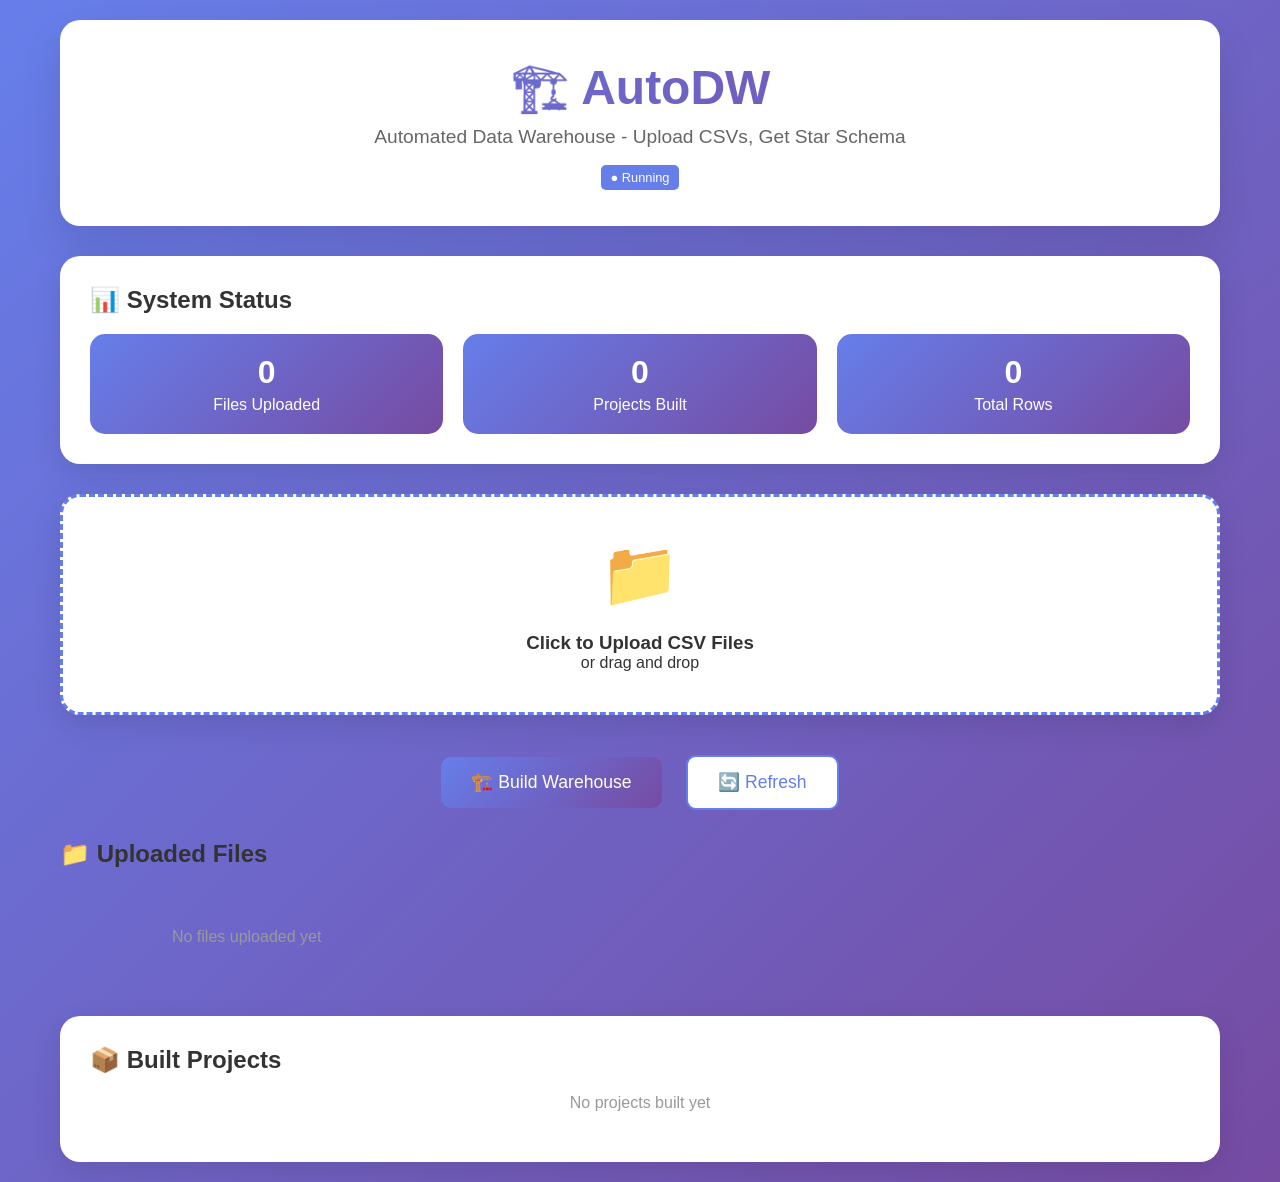
==== templates/index.html @ 8c2c4b1c "local changes" ====
<!DOCTYPE html>
<html lang="en">
<head>
    <meta charset="UTF-8">
    <meta name="viewport" content="width=device-width, initial-scale=1.0">
    <title>AutoDW - Automated Data Warehouse</title>
    <link rel="stylesheet" href="/static/css/styles.css">
</head>
<body>
    <div class="container">
        <div class="header">
            <h1>🏗️ AutoDW</h1>
            <p>Automated Data Warehouse - Upload CSVs, Get Star Schema</p>
            <div style="margin-top: 20px;">
                <span class="badge" id="status-badge">● Running</span>
            </div>
        </div>
        
        <div class="status">
            <h2>📊 System Status</h2>
            <div class="status-grid">
                <div class="status-card">
                    <h3 id="file-count">0</h3>
                    <p>Files Uploaded</p>
                </div>
                <div class="status-card">
                    <h3 id="project-count">0</h3>
                    <p>Projects Built</p>
                </div>
                <div class="status-card">
                    <h3 id="total-rows">0</h3>
                    <p>Total Rows</p>
                </div>
            </div>
        </div>
        
        <div class="upload-area" onclick="document.getElementById('file-input').click()">
            <div class="upload-icon">📁</div>
            <h3>Click to Upload CSV Files</h3>
            <p>or drag and drop</p>
            <input type="file" id="file-input" accept=".csv" multiple onchange="uploadFiles(this.files)">
        </div>
        
        <div style="text-align: center; margin: 20px 0;">
            <button class="btn" onclick="buildWarehouse()">
                🏗️ Build Warehouse
            </button>
            <button class="btn btn-secondary" onclick="refreshData()">
                🔄 Refresh
            </button>
        </div>
        
        <div id="files-section">
            <h2>📁 Uploaded Files</h2>
            <div class="files-grid" id="files-grid">
                <div style="text-align: center; padding: 40px; color: #999;">
                    No files uploaded yet
                </div>
            </div>
        </div>
        
        <div class="projects-list" id="projects-section">
            <h2>📦 Built Projects</h2>
            <div id="projects-list">
                <div style="text-align: center; padding: 20px; color: #999;">
                    No projects built yet
                </div>
            </div>
        </div>
    </div>
    
    <div class="toast" id="toast"></div>
    
    <script src="/static/js/script.js"></script>
</body>
</html>
---- static/css/styles.css ----
* {
    margin: 0;
    padding: 0;
    box-sizing: border-box;
}

body {
    font-family: -apple-system, BlinkMacSystemFont, 'Segoe UI', Roboto, Oxygen, Ubuntu, sans-serif;
    background: linear-gradient(135deg, #667eea 0%, #764ba2 100%);
    min-height: 100vh;
    color: #333;
}

.container {
    max-width: 1200px;
    margin: 0 auto;
    padding: 20px;
}

.header {
    background: white;
    border-radius: 20px;
    padding: 40px;
    margin-bottom: 30px;
    box-shadow: 0 20px 40px rgba(0,0,0,0.1);
    text-align: center;
}

.header h1 {
    font-size: 3em;
    background: linear-gradient(135deg, #667eea 0%, #764ba2 100%);
    -webkit-background-clip: text;
    background-clip: text;
    -webkit-text-fill-color: transparent;
    margin-bottom: 10px;
}

.header p {
    color: #666;
    font-size: 1.2em;
}

.status {
    background: white;
    border-radius: 20px;
    padding: 30px;
    margin-bottom: 30px;
    box-shadow: 0 10px 30px rgba(0,0,0,0.1);
}

.status-grid {
    display: grid;
    grid-template-columns: repeat(auto-fit, minmax(200px, 1fr));
    gap: 20px;
    margin-top: 20px;
}

.status-card {
    background: linear-gradient(135deg, #667eea 0%, #764ba2 100%);
    color: white;
    padding: 20px;
    border-radius: 15px;
    text-align: center;
}

.status-card h3 {
    font-size: 2em;
    margin-bottom: 5px;
}

.upload-area {
    background: white;
    border-radius: 20px;
    padding: 40px;
    margin-bottom: 30px;
    box-shadow: 0 10px 30px rgba(0,0,0,0.1);
    text-align: center;
    border: 3px dashed #667eea;
    cursor: pointer;
    transition: all 0.3s;
}

.upload-area:hover {
    background: #f8f9ff;
    transform: translateY(-2px);
}

.upload-area input {
    display: none;
}

.upload-icon {
    font-size: 4em;
    margin-bottom: 20px;
    color: #667eea;
}

.btn {
    background: linear-gradient(135deg, #667eea 0%, #764ba2 100%);
    color: white;
    border: none;
    padding: 15px 30px;
    border-radius: 10px;
    font-size: 1.1em;
    cursor: pointer;
    transition: all 0.3s;
    text-decoration: none;
    display: inline-block;
    margin: 10px;
}

.btn:hover {
    transform: translateY(-2px);
    box-shadow: 0 10px 20px rgba(102, 126, 234, 0.3);
}

.btn-secondary {
    background: white;
    color: #667eea;
    border: 2px solid #667eea;
}

.files-grid {
    display: grid;
    grid-template-columns: repeat(auto-fill, minmax(300px, 1fr));
    gap: 20px;
    margin-top: 20px;
}

.file-card {
    background: white;
    border-radius: 15px;
    padding: 20px;
    box-shadow: 0 5px 15px rgba(0,0,0,0.1);
    transition: all 0.3s;
}

.file-card:hover {
    transform: translateY(-2px);
    box-shadow: 0 10px 25px rgba(0,0,0,0.15);
}

.file-icon {
    font-size: 2em;
    margin-bottom: 10px;
    color: #667eea;
}

.file-name {
    font-weight: bold;
    margin-bottom: 5px;
    word-break: break-all;
}

.file-meta {
    color: #666;
    font-size: 0.9em;
}

.toast {
    position: fixed;
    bottom: 20px;
    right: 20px;
    background: white;
    padding: 15px 25px;
    border-radius: 10px;
    box-shadow: 0 10px 30px rgba(0,0,0,0.2);
    display: none;
    animation: slideIn 0.3s;
    z-index: 1000;
}

@keyframes slideIn {
    from {
        transform: translateX(100%);
        opacity: 0;
    }
    to {
        transform: translateX(0);
        opacity: 1;
    }
}

.loading {
    display: inline-block;
    width: 20px;
    height: 20px;
    border: 3px solid #f3f3f3;
    border-top: 3px solid #667eea;
    border-radius: 50%;
    animation: spin 1s linear infinite;
}

@keyframes spin {
    0% { transform: rotate(0deg); }
    100% { transform: rotate(360deg); }
}

.projects-list {
    background: white;
    border-radius: 20px;
    padding: 30px;
    margin-top: 30px;
    box-shadow: 0 10px 30px rgba(0,0,0,0.1);
}

.project-item {
    display: flex;
    justify-content: space-between;
    align-items: center;
    padding: 15px;
    border-bottom: 1px solid #eee;
}

.project-item:last-child {
    border-bottom: none;
}

.badge {
    background: #667eea;
    color: white;
    padding: 5px 10px;
    border-radius: 5px;
    font-size: 0.8em;
}
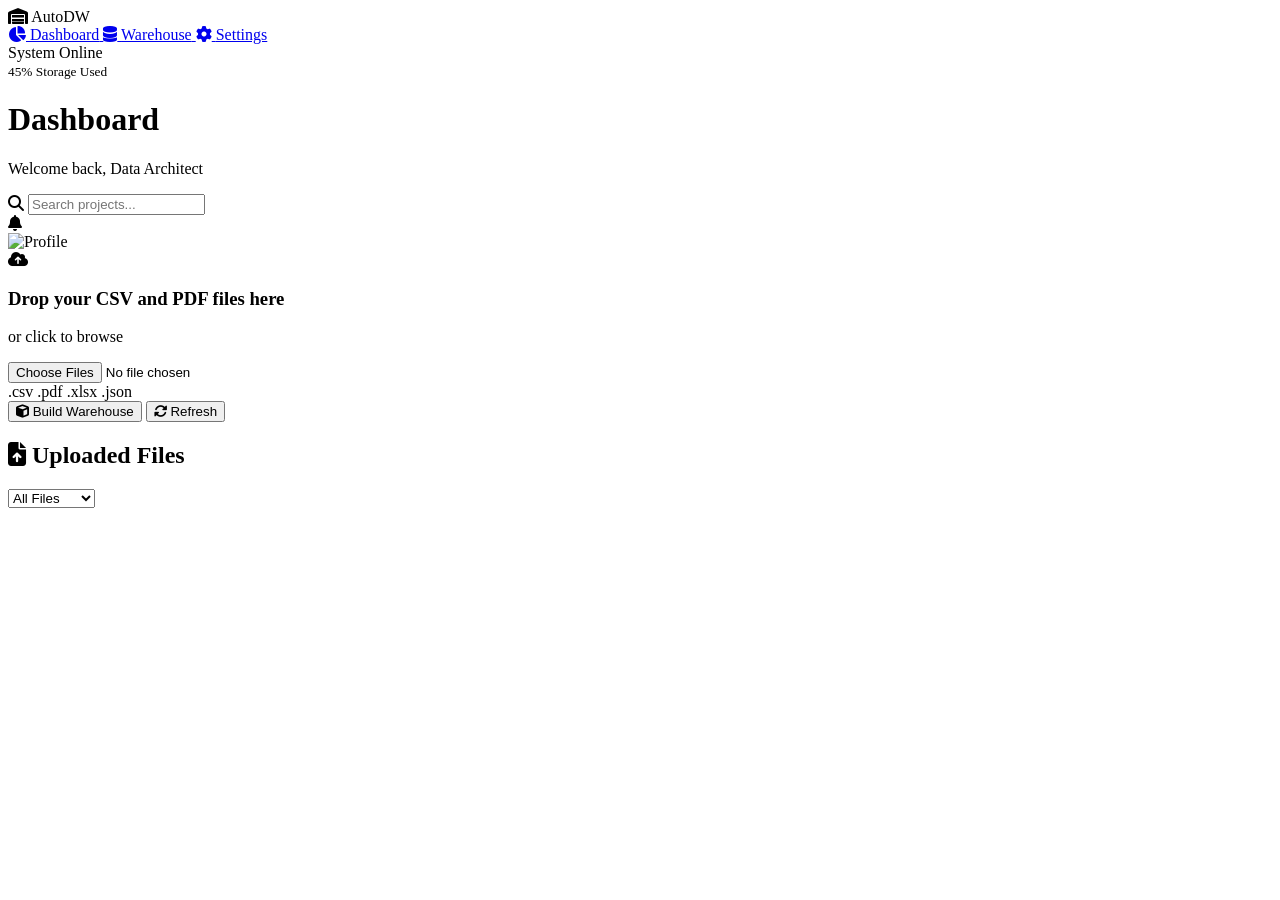
==== commit 12084a58: "Initial commit" ====
--- a/templates/index.html
+++ b/templates/index.html
@@ -3,74 +3,129 @@
 <head>
     <meta charset="UTF-8">
     <meta name="viewport" content="width=device-width, initial-scale=1.0">
-    <title>AutoDW - Automated Data Warehouse</title>
-    <link rel="stylesheet" href="/static/css/styles.css">
+    <title>AutoDW · Automated Data Warehouse</title>
+    <link rel="stylesheet" href="/css/style.css">
+    <script src="https://cdn.jsdelivr.net/npm/chart.js@4.4.0"></script>
+    <script src="https://cdn.jsdelivr.net/npm/apexcharts"></script>
+    <link rel="stylesheet" href="https://cdnjs.cloudflare.com/ajax/libs/font-awesome/6.4.0/css/all.min.css">
 </head>
 <body>
-    <div class="container">
-        <div class="header">
-            <h1>🏗️ AutoDW</h1>
-            <p>Automated Data Warehouse - Upload CSVs, Get Star Schema</p>
-            <div style="margin-top: 20px;">
-                <span class="badge" id="status-badge">● Running</span>
+    <!-- Animated Background -->
+    <div class="gradient-bg">
+        <div class="gradient-sphere"></div>
+        <div class="gradient-sphere"></div>
+        <div class="gradient-sphere"></div>
+    </div>
+
+    <div class="app-container">
+        <!-- Sidebar Navigation -->
+        <nav class="sidebar">
+            <div class="logo">
+                <i class="fas fa-warehouse"></i>
+                <span>Auto<span class="text-blue">DW</span></span>
             </div>
-        </div>
-        
-        <div class="status">
-            <h2>📊 System Status</h2>
-            <div class="status-grid">
-                <div class="status-card">
-                    <h3 id="file-count">0</h3>
-                    <p>Files Uploaded</p>
+            
+            <div class="nav-items">
+                <a href="#" class="nav-item active" data-page="dashboard">
+                    <i class="fas fa-chart-pie"></i>
+                    <span>Dashboard</span>
+                </a>
+                <a href="/projects" class="nav-item">
+                    <i class="fas fa-database"></i>
+                    <span>Warehouse</span>
+                </a>
+                <a href="#" class="nav-item" data-page="settings">
+                    <i class="fas fa-cog"></i>
+                    <span>Settings</span>
+                </a>
+            </div>
+
+            <div class="system-status">
+                <div class="status-indicator">
+                    <span class="pulse"></span>
+                    <span>System Online</span>
                 </div>
-                <div class="status-card">
-                    <h3 id="project-count">0</h3>
-                    <p>Projects Built</p>
-                </div>
-                <div class="status-card">
-                    <h3 id="total-rows">0</h3>
-                    <p>Total Rows</p>
+                <div class="storage-info">
+                    <div class="storage-bar">
+                        <div class="storage-progress" style="width: 45%"></div>
+                    </div>
+                    <small>45% Storage Used</small>
                 </div>
             </div>
-        </div>
-        
-        <div class="upload-area" onclick="document.getElementById('file-input').click()">
-            <div class="upload-icon">📁</div>
-            <h3>Click to Upload CSV Files</h3>
-            <p>or drag and drop</p>
-            <input type="file" id="file-input" accept=".csv" multiple onchange="uploadFiles(this.files)">
-        </div>
-        
-        <div style="text-align: center; margin: 20px 0;">
-            <button class="btn" onclick="buildWarehouse()">
-                🏗️ Build Warehouse
-            </button>
-            <button class="btn btn-secondary" onclick="refreshData()">
-                🔄 Refresh
-            </button>
-        </div>
-        
-        <div id="files-section">
-            <h2>📁 Uploaded Files</h2>
-            <div class="files-grid" id="files-grid">
-                <div style="text-align: center; padding: 40px; color: #999;">
-                    No files uploaded yet
+        </nav>
+
+        <!-- Main Content -->
+        <main class="main-content">
+            <!-- Header -->
+            <header class="header">
+                <div class="header-left">
+                    <h1>Dashboard</h1>
+                    <p>Welcome back, Data Architect</p>
+                </div>
+                <div class="header-right">
+                    <div class="search-box">
+                        <i class="fas fa-search"></i>
+                        <input type="text" placeholder="Search projects...">
+                    </div>
+                    <div class="profile">
+                        <i class="fas fa-bell"></i>
+                        <div class="avatar">
+                            <img src="https://ui-avatars.com/api/?name=Data+Architect&background=0D8ABC&color=fff" alt="Profile">
+                        </div>
+                    </div>
+                </div>
+            </header>
+
+            <!-- Upload Area -->
+            <div class="upload-section">
+                <div class="upload-area" onclick="document.getElementById('file-input').click()">
+                    <div class="upload-glow"></div>
+                    <i class="fas fa-cloud-upload-alt upload-icon"></i>
+                    <h3>Drop your CSV and PDF files here</h3>
+                    <p>or click to browse</p>
+                    <input type="file" id="file-input" accept=".csv,.pdf" multiple onchange="uploadFiles(this.files)">
+                    <div class="supported-formats">
+                        <span class="format-badge">.csv</span>
+                        <span class="format-badge">.pdf</span>
+                        <span class="format-badge">.xlsx</span>
+                        <span class="format-badge">.json</span>
+                    </div>
+                </div>
+
+                <div class="action-buttons">
+                    <button class="btn btn-primary" onclick="buildWarehouse()">
+                        <i class="fas fa-cube"></i>
+                        Build Warehouse
+                    </button>
+                    <button class="btn btn-secondary" onclick="refreshData()">
+                        <i class="fas fa-sync-alt"></i>
+                        Refresh
+                    </button>
                 </div>
             </div>
-        </div>
-        
-        <div class="projects-list" id="projects-section">
-            <h2>📦 Built Projects</h2>
-            <div id="projects-list">
-                <div style="text-align: center; padding: 20px; color: #999;">
-                    No projects built yet
+
+            <!-- Uploaded Files Section -->
+            <div class="section-header">
+                <h2><i class="fas fa-file-upload"></i> Uploaded Files</h2>
+                <div class="section-filters">
+                    <select class="filter-select">
+                        <option>All Files</option>
+                        <option>CSV Files</option>
+                        <option>Excel Files</option>
+                    </select>
                 </div>
             </div>
-        </div>
+
+            <div class="files-grid" id="files-grid">
+                <!-- Dynamically populated -->
+            </div>
+
+            </main>
     </div>
-    
+
+    <!-- Toast Notification -->
     <div class="toast" id="toast"></div>
-    
-    <script src="/static/js/script.js"></script>
+
+    <script src="/js/script.js"></script>
 </body>
 </html>
